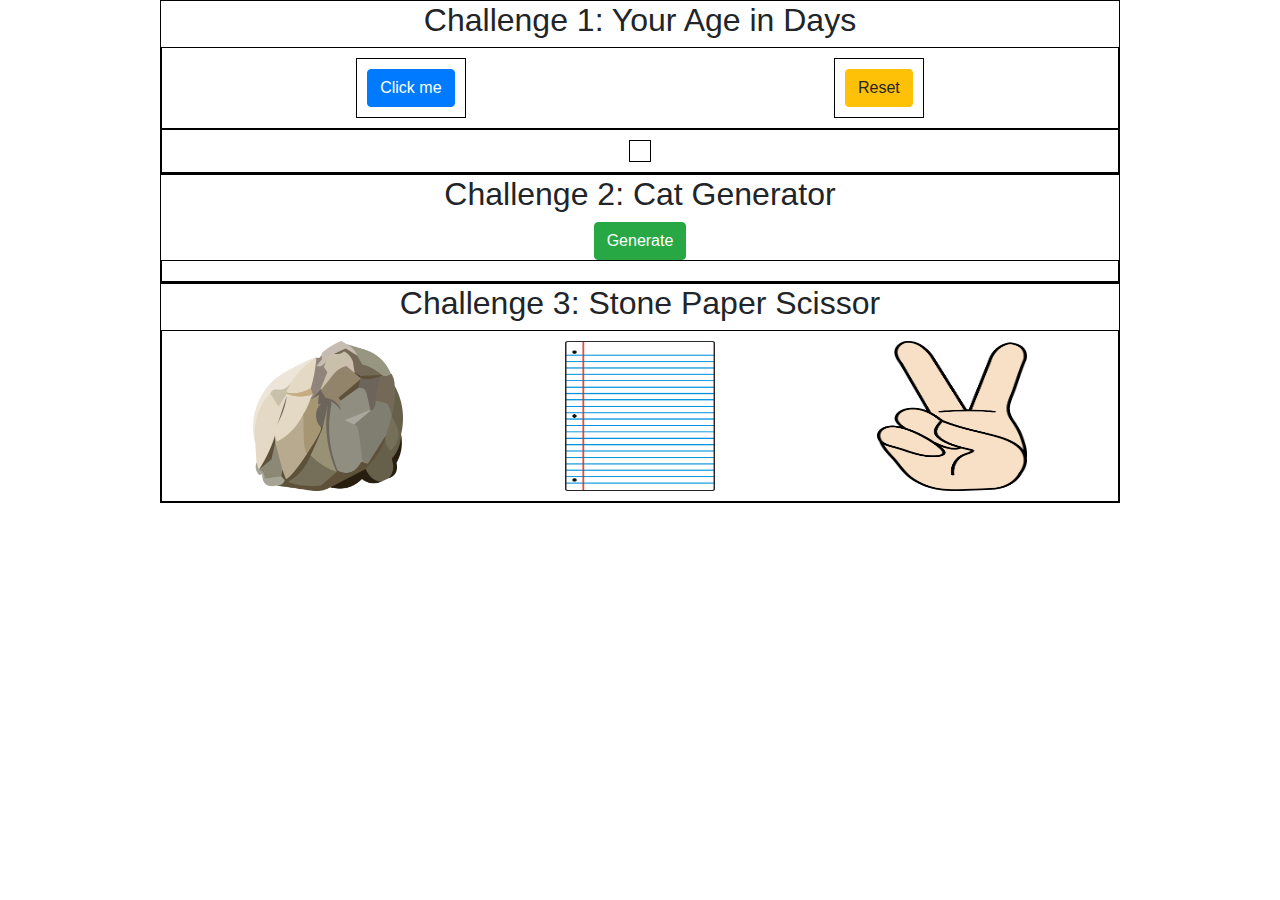
==== Small Projects/clever_programmer/index.html @ 008fb82e "harry project added" ====
<html lang="en">

<head>
    <meta charset="UTF-8">
    <meta name="viewport" content="width=device-width, initial-scale=1.0">
    <!-- bootstrap -->
    <link rel="stylesheet" href="https://stackpath.bootstrapcdn.com/bootstrap/4.5.2/css/bootstrap.min.css">
    <!-- css -->
    <link rel="stylesheet" href="static/css/style.css">
    <title>JavaScript on Steroids</title>
</head>

<body>
    <!-- Challenge 1 -->
    <div class="container-1">
        <h2>Challenge 1: Your Age in Days</h2>
        <div class="flex-box-container-1">
            <div>
                <button type="button" class="btn btn-primary" onclick="ageInDays()">Click me</button>
            </div>
            <div>
                <button type="button" class="btn btn-warning" onclick="reset()">Reset</button>
            </div>
        </div>
        <div class="flex-box-container-1">
            <div id="flex-box-result"></div>
        </div>
    </div>

    <!-- Challenge 2 -->
    <div class="container-2">
        <h2>Challenge 2: Cat Generator</h2>
        <button class="btn btn-success" id="cat-generator" onclick="generateCat()">Generate</button>
        <div class="flex-box-container-2" id="flex-cat-gen">
        </div>
    </div>

    <!-- Challenge 3 -->
    <div class="container-3">
        <h2>Challenge 3: Stone Paper Scissor</h2>
        <div class="flex-box-rps" id="flex-box-rps-div">
            <img id="rock" src="static/images/rock.png" height=150 width=150 alt="" onclick='rpsGame(this)'>
            <img id="paper" src="static/images/paper.png" height=150 width=150 alt="" onclick="rpsGame(this)">
            <img id="scissor" src="static/images/scissor.png" height=150 width=150 alt="" onclick="rpsGame(this)">
        </div>
    </div>

    <script src="static/js/script.js"></script>
</body>

</html>
---- Small Projects/clever_programmer/static/css/style.css ----
.container-1, .container-2, .container-3 {
    border: 1px solid black;
    width: 75%;
    margin: 0 auto;
    text-align: center;
}



.flex-box-container-1, .flex-box-container-2, .flex-box-rps {
    display: flex;
    border: 1px solid black;
    padding: 10px;
    flex-wrap: wrap;
    flex-direction: row;
    justify-content: space-around;
}

.flex-box-container-1 div {
    display: flex;
    padding: 10px;
    border: 1px solid black;
    align-items: center;
}

.flex-box-container-2 img {
    margin: 10px;
    box-shadow: 0px 10px 50px rgb(0, 0, 0.7);
}

.flex-box-rps img:hover {
    box-shadow: 0px 10px 50px rgb(37, 50, 233, 1);
}
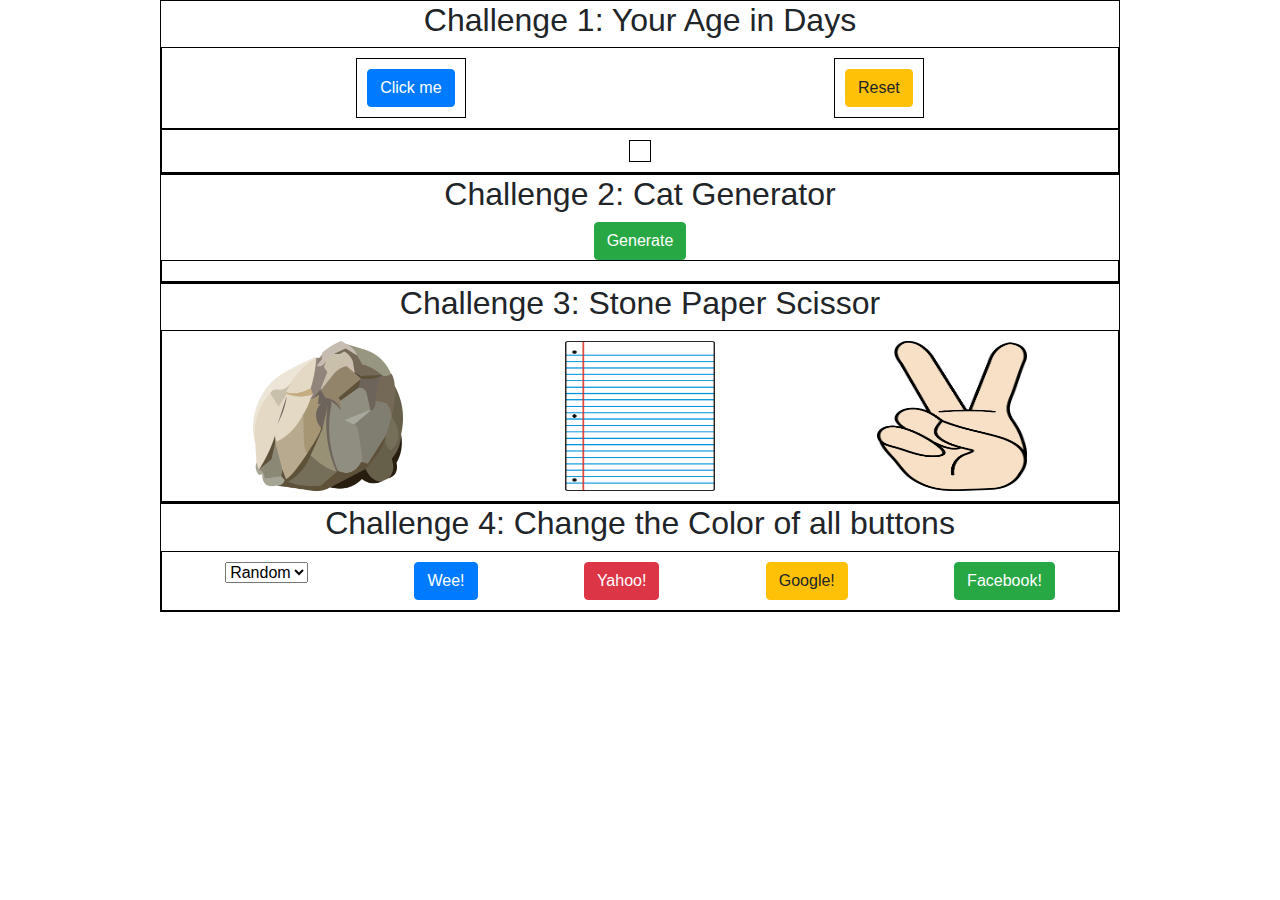
==== commit 3da69b17: "commit to "main"" ====
--- a/Small Projects/clever_programmer/index.html
+++ b/Small Projects/clever_programmer/index.html
@@ -45,6 +45,25 @@
         </div>
     </div>
 
+    <!-- Challenge 4 -->
+    <div class="container-4">
+        <h2> Challenge 4: Change the Color of all buttons</h2>
+        <div class="flex-box-pick-color">
+            <form action="">
+                <select name="backdrop" id="background" onchange="buttonColorChange(this)">
+                    <option value="random">Random</option>
+                    <option value="red">Red</option>
+                    <option value="green">Green</option>
+                    <option value="reset">Reset</option>
+                </select>
+            </form>
+            <button class="btn btn-primary">Wee!</button>
+            <button class="btn btn-danger">Yahoo!</button>
+            <button class="btn btn-warning">Google!</button>
+            <button class="btn btn-success">Facebook!</button>
+        </div>
+    </div>
+
     <script src="static/js/script.js"></script>
 </body>
 
--- a/Small Projects/clever_programmer/static/css/style.css
+++ b/Small Projects/clever_programmer/static/css/style.css
@@ -1,4 +1,4 @@
-.container-1, .container-2, .container-3 {
+.container-1, .container-2, .container-3, .container-4 {
     border: 1px solid black;
     width: 75%;
     margin: 0 auto;
@@ -7,7 +7,7 @@
 
 
 
-.flex-box-container-1, .flex-box-container-2, .flex-box-rps {
+.flex-box-container-1, .flex-box-container-2, .flex-box-rps, .flex-box-pick-color {
     display: flex;
     border: 1px solid black;
     padding: 10px;
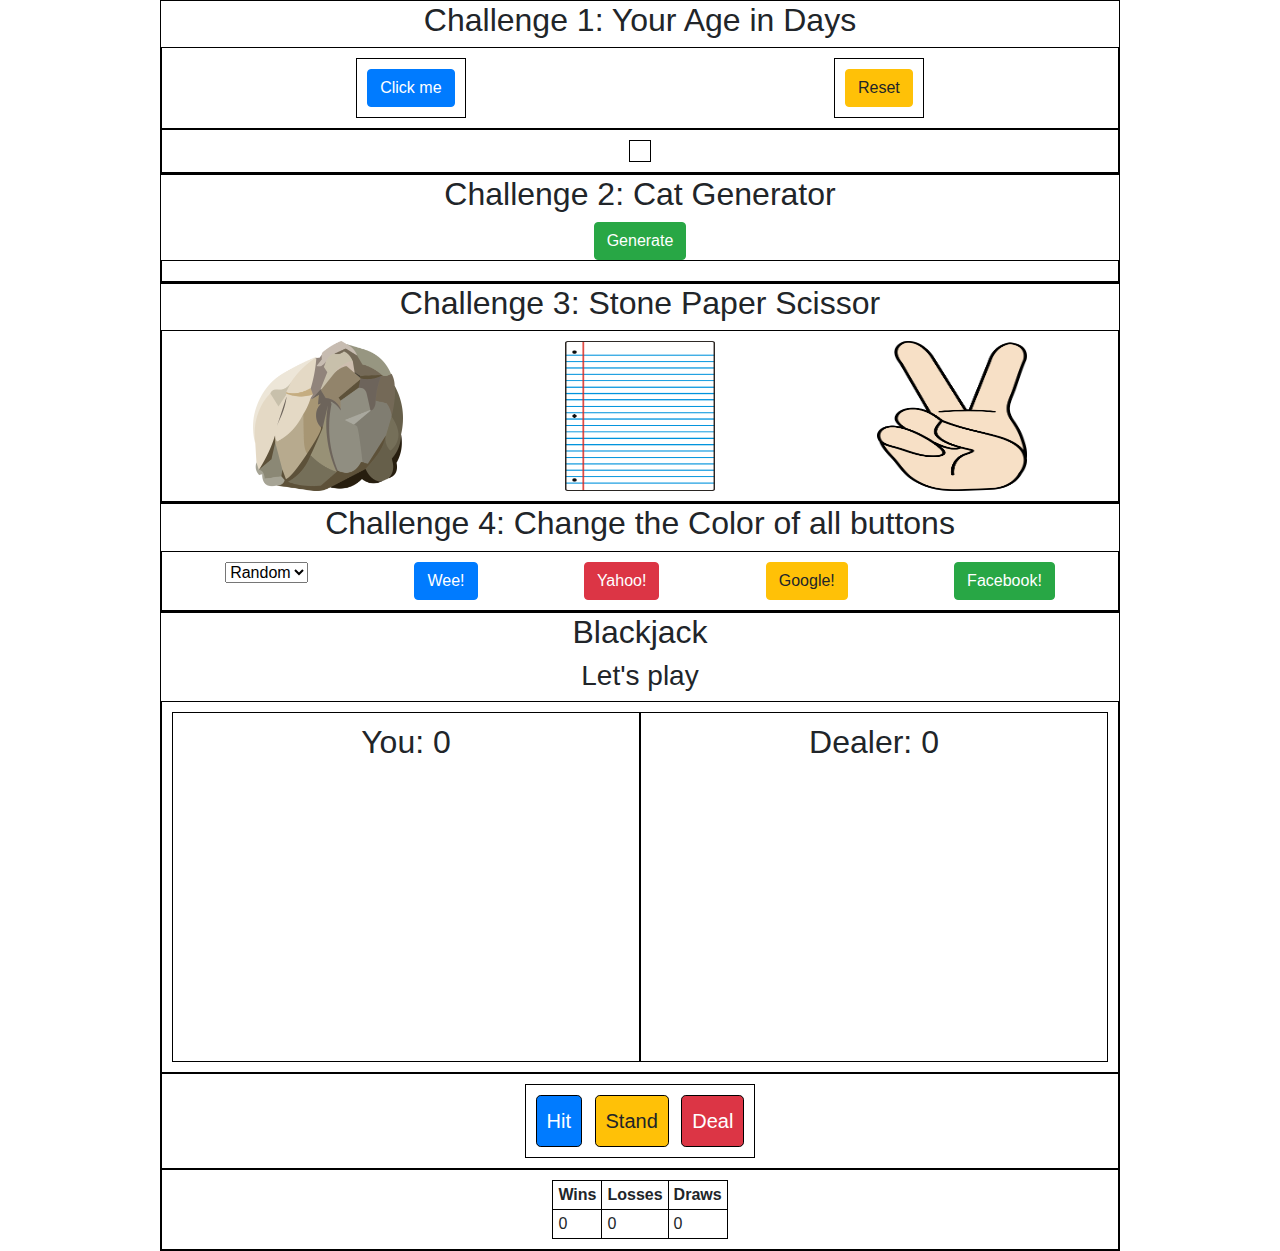
==== commit e375037d: "updating blackjack projects result" ====
--- a/Small Projects/clever_programmer/index.html
+++ b/Small Projects/clever_programmer/index.html
@@ -64,6 +64,44 @@
         </div>
     </div>
 
+    <!-- Challenge 5 -->
+    <div class="container-5">
+        <h2>Blackjack</h2>
+        <h3><span id="blackjack-result">Let's play</span></h3>
+
+        <div class="flex-blackjack-row-1">
+            <div id="your-box">
+                <h2>You: <span id="your-blackjack-result">0</span></h2>
+            </div>
+            <div id="dealer-box">
+                <h2>Dealer: <span id="dealer-blackjack-result">0</span></h2>
+            </div>
+        </div>
+
+        <div class="flex-blackjack-row-2">
+            <div>
+                <button class="btn-lg btn-primary mr-2" id="blackjack-hit-button">Hit</button>
+                <button class="btn-lg btn-warning mr-2" id="blackjack-stand-button">Stand</button>
+                <button class="btn-lg btn-danger" id="blackjack-deal-button">Deal</button>
+            </div>
+        </div>
+
+        <div class="flex-blackjack-row-3">
+            <table>
+                <tr>
+                    <th>Wins</th>
+                    <th>Losses</th>
+                    <th>Draws</th>
+                </tr>
+                <tr>
+                    <td id="wins">0</td>
+                    <td id="losses">0</td>
+                    <td id="draws">0</td>
+                </tr>
+            </table>
+        </div>
+    </div>
+
     <script src="static/js/script.js"></script>
 </body>
 
--- a/Small Projects/clever_programmer/static/css/style.css
+++ b/Small Projects/clever_programmer/static/css/style.css
@@ -1,19 +1,50 @@
-.container-1, .container-2, .container-3, .container-4 {
+.container-1, .container-2, .container-3, .container-4, .container-5 {
     border: 1px solid black;
     width: 75%;
     margin: 0 auto;
     text-align: center;
 }
 
-
-
-.flex-box-container-1, .flex-box-container-2, .flex-box-rps, .flex-box-pick-color {
+.flex-box-container-1, .flex-box-container-2, .flex-box-rps, .flex-box-pick-color,
+.flex-blackjack-row-1, .flex-blackjack-row-2, .flex-blackjack-row-3 {
     display: flex;
     border: 1px solid black;
     padding: 10px;
     flex-wrap: wrap;
     flex-direction: row;
     justify-content: space-around;
+}
+
+/* .flex-blackjack-row-1 {
+    background: url('https://www.freepik.com/free-photo/jack-spade-heart-ace-card-with-casino-chips-stack-green-poker-table_2900788.htm#page=1&query=blackjack&position=0');
+} */
+
+.flex-blackjack-row-1 div {
+    border: 1px solid black;
+    padding: 10px;
+    flex: 1;
+    text-align: center;
+    height: 350px;
+}
+
+.flex-blackjack-row-1 img {
+    width: 25%;
+    padding: 10px;
+}
+
+.flex-blackjack-row-2 button {
+    border: 1px solid black;
+    padding: 10px;
+}
+
+.flex-blackjack-row-2 div {
+    border: 1px solid black;
+    padding: 10px;
+}
+
+table, td, th {
+    padding: 5px;
+    border: 1px solid black;
 }
 
 .flex-box-container-1 div {
